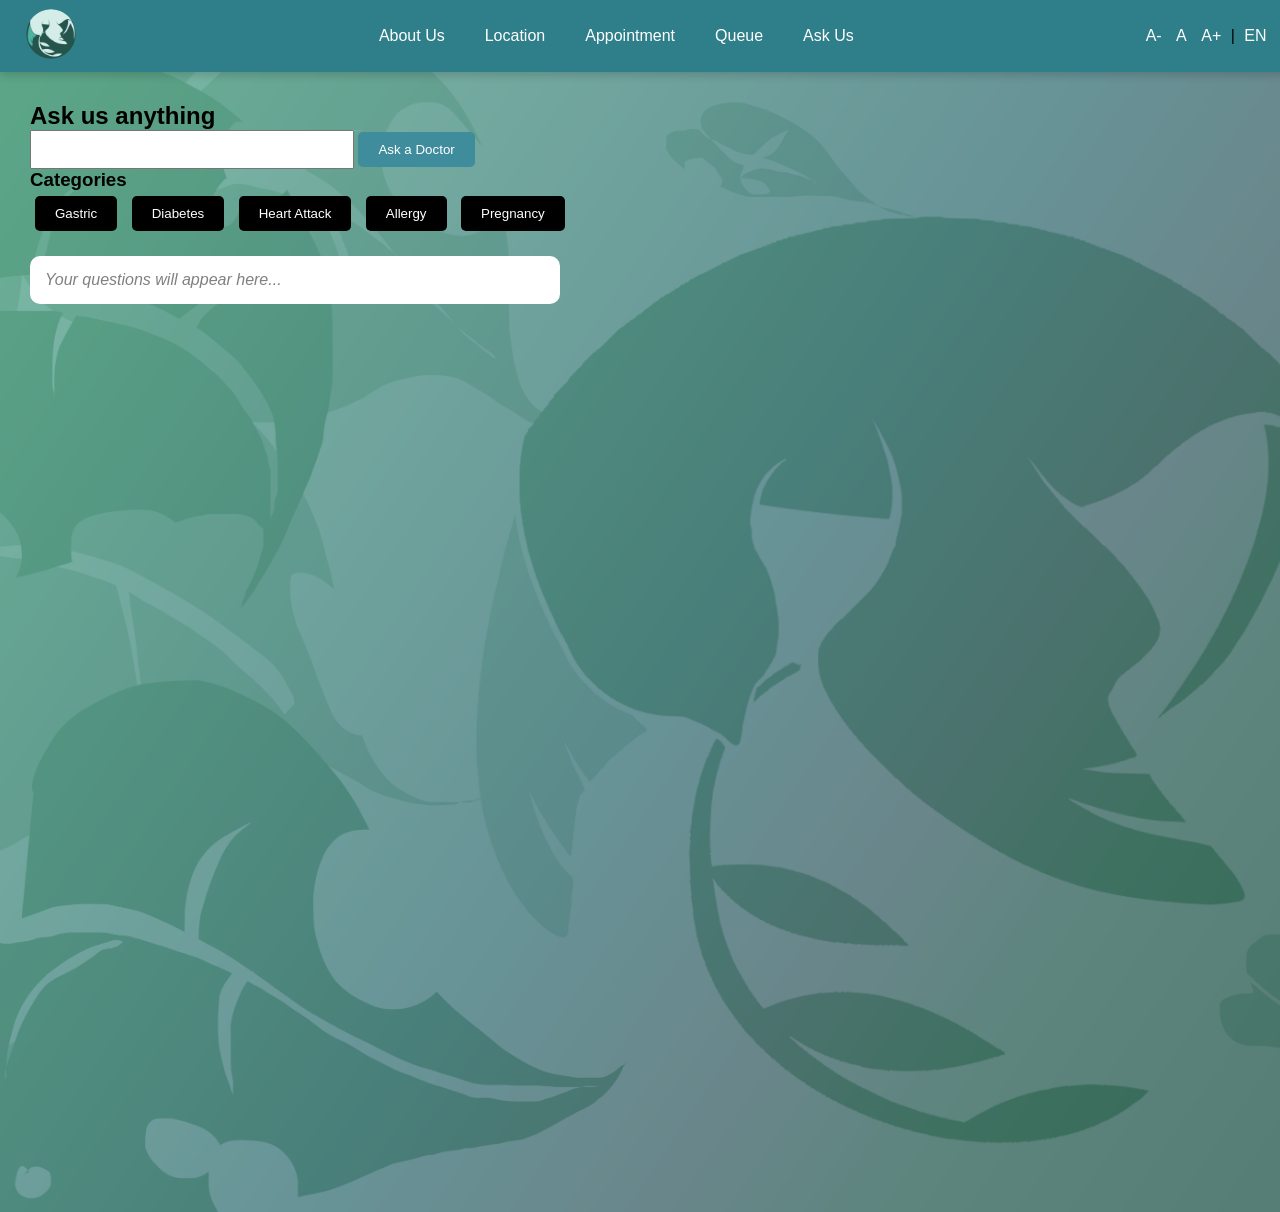
==== askDoctor.html @ a942ea1c "ask us ngan appointment punya navbar fix" ====
<!DOCTYPE html>
<html lang="en">
<head>
<meta charset="UTF-8">
<title>Ask Doctor</title>

<style>
    *{
        margin: 0px;
    }
body {
    font-family: Arial;
    margin: 0px;
    background: #eee;
    transition: 0.3s;
}

/* FONT */
body.small { font-size: 12px; }
body.medium { font-size: 16px; }
body.large { font-size: 20px; }

/* NAVBAR */
.navbar {
               position: sticky;
               top: 0;
               z-index: 1000;

               background: #2f7f8a;
               padding: 15px 30px;

               display: flex;
              justify-content: space-between;
                 align-items: center;

                 width: 100%;

                 box-shadow: 0 2px 10px rgba(0,0,0,0.2);
            }

            .logo {
                width: 42px;
                height: 42px;
               margin-right: 20px;

                display: flex;
                align-items: center;
                justify-content: center;
            }

            .logo img{
                width: 50px;
                height: 50px;
                object-fit: cover;
                border-radius: 50%;
            }

            .logo img:hover{
                transform: scale(1.05);
                transition: 0.2s;
            }

.content{
    background-image: url(img/askdocbg.png);
    background-size: cover;
    background-position: center;
    background-repeat:no-repeat;
    height: 120vh;
    padding: 30px;
}

/* MENU */
.menu {
    display: flex;
    gap: 40px;
}

.menu a {
    color: white;
    text-decoration: none;
}

.menu a:hover {
    color: #ffd700;
    border-bottom: 2px solid #ffd700;
}

/* RIGHT */
.right span {
    margin: 0 5px;
    cursor: pointer;
    color: white;
}

.right span:hover {
    color: #ffd700;
}

input {
    padding: 10px;
    width: 300px;
}

button {
    padding: 10px 20px;
    background: #3e8c9c;
    color: white;
    border: none;
    border-radius: 5px;
    cursor: pointer;
}

.category button {
    background: black;
    margin: 5px;
}

.category button:hover {
    background: #555;
}

.faq {
    background: white;
    padding: 15px;
    border-radius: 10px;
    margin-top: 20px;
    max-width: 500px;
}

#placeholderText {
    color: gray;
    font-style: italic;
}

.card {
    background: white;
    padding: 12px;
    margin-top: 10px;
    border-radius: 8px;
}
</style>
</head>

<body class="medium">

<!-- NAVBAR -->
<div class="navbar">
    <div class="logo">
    <a href="homepage.html">
        <img src="img/logo.png" alt="To homepage">
    </a>
</div>

    <div class="menu">
        <a href="homepage.html#about-us" id="navAbout">About Us</a>
        <a href="location.html" id="navLocation">Location</a>
        <a href="app.html" id="navApp">Appointment</a>
        <a href="queue.html" id="navQueue">Queue</a>
        <a href="askDoctor.html" id="navAsk">Ask Us</a>
    </div>

    <div class="right">
        <span onclick="setFont('small')">A-</span>
        <span onclick="setFont('medium')">A</span>
        <span onclick="setFont('large')">A+</span>
        |
        <span onclick="setLang('en')">EN</span>
        <span onclick="setLang('bm')">BM</span>
    </div>
</div>
</div>

<div class="content">

<h2>Ask us anything</h2>

<input type="text" id="question">
<button onclick="submitQuestion()">Ask a Doctor</button>

<h3>Categories</h3>

<div class="category">
    <button onclick="showFAQ('Gastric')">Gastric</button>
    <button onclick="showFAQ('Diabetes')">Diabetes</button>
    <button onclick="showFAQ('Heart')">Heart Attack</button>
    <button onclick="showFAQ('Allergy')">Allergy</button>
    <button onclick="showFAQ('Pregnancy')">Pregnancy</button>
</div>

<div id="faqBox" class="faq">
    <p id="placeholderText">Your questions will appear here...</p>
</div>

</div>

<script>

/* FONT */
function setFont(size) {
    document.body.className = size;
}

/* FAQ DATA */
const faqData = {
    Gastric: [{q: "Why stomach pain?", a: "Irregular eating habit."}],
    Diabetes: [{q: "What food avoid?", a: "Avoid sugar."}],
    Heart: [{q: "How prevent?", a: "Exercise regularly."}],
    Allergy: [{q: "Why rash?", a: "Allergic reaction."}],
    Pregnancy: [{q: "What food good?", a: "Nutritious food."}]
};

/* LOCAL STORAGE INIT */
let questionFeed = JSON.parse(localStorage.getItem("questions")) || [];

/* SUBMIT QUESTION */
function submitQuestion() {
    let q = document.getElementById("question").value;

    if(q === "") {
        alert("Enter your question!");
        return;
    }

    questionFeed.push({
        question: q,
        time: new Date().toLocaleString()
    });

    localStorage.setItem("questions", JSON.stringify(questionFeed));

    renderQuestions();

    document.getElementById("question").value = "";
}

/* RENDER FEED */
function renderQuestions() {
    const box = document.getElementById("faqBox");
    box.innerHTML = "";

    if(questionFeed.length === 0) {
        box.innerHTML = "<p id='placeholderText'>Your questions will appear here...</p>";
        return;
    }

    // loop from last to first
    for (let i = questionFeed.length - 1; i >= 0; i--) {
        let item = questionFeed[i];

        box.innerHTML += `
            <div class="card">
                <p><b>You:</b> ${item.question}</p>
                <small>${item.time}</small>
                <p><b>Doctor:</b> Reply coming soon...</p>
            </div>
        `;
    }
}

/* SHOW FAQ */
function showFAQ(cat) {
    let data = faqData[cat];
    let output = "<h4>" + cat + "</h4>";

    for(let i = 0; i < data.length; i++) {
        output += "<p><b>Q:</b> " + data[i].q + "</p>";
        output += "<p><b>A:</b> " + data[i].a + "</p><hr>";
    }

    document.getElementById("faqBox").innerHTML = output;
}

/* LOAD ON START */
window.onload = function () {
    renderQuestions();
};

</script>

</body>
</html>
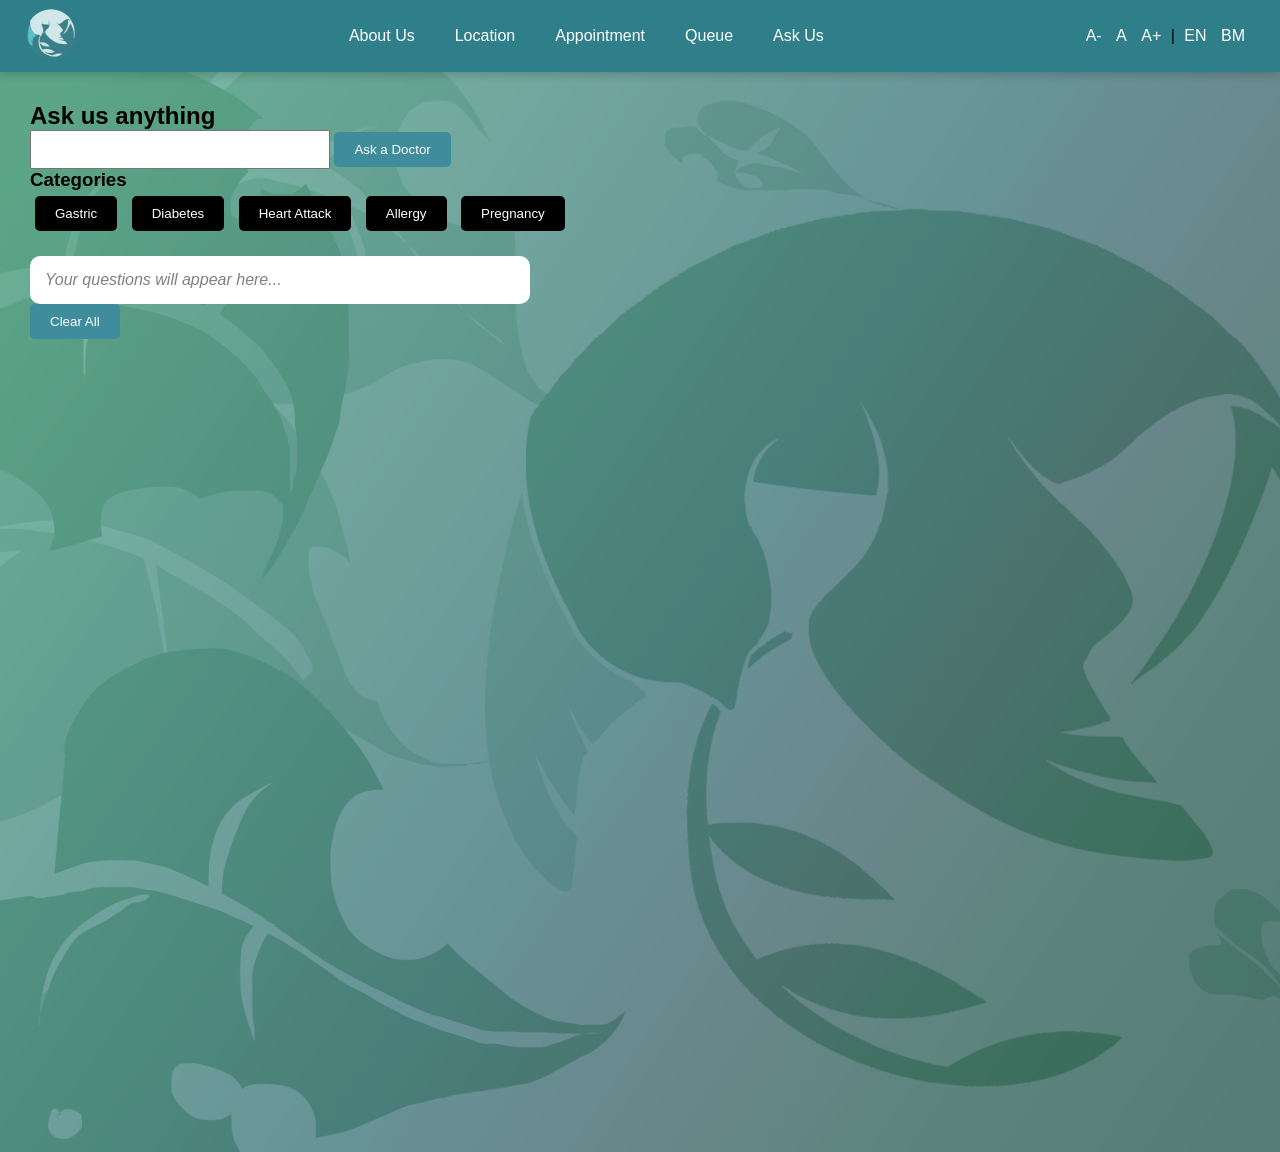
==== commit a9ce7bce: "ok semua navbar settle" ====
--- a/askDoctor.html
+++ b/askDoctor.html
@@ -5,9 +5,11 @@
 <title>Ask Doctor</title>
 
 <style>
-    *{
-        margin: 0px;
-    }
+    * {
+    margin: 0;
+    padding: 0;
+    box-sizing: border-box;
+}
 body {
     font-family: Arial;
     margin: 0px;
@@ -190,6 +192,7 @@
 <div id="faqBox" class="faq">
     <p id="placeholderText">Your questions will appear here...</p>
 </div>
+<button onclick="clearAllQuestions()">Clear All</button>
 
 </div>
 
@@ -276,6 +279,13 @@
 };
 
 </script>
+<script>
+    function clearAllQuestions() {
+    localStorage.removeItem("questions");
+    questionFeed = [];
+    renderQuestions();
+}
+</script>
 
 </body>
 </html>
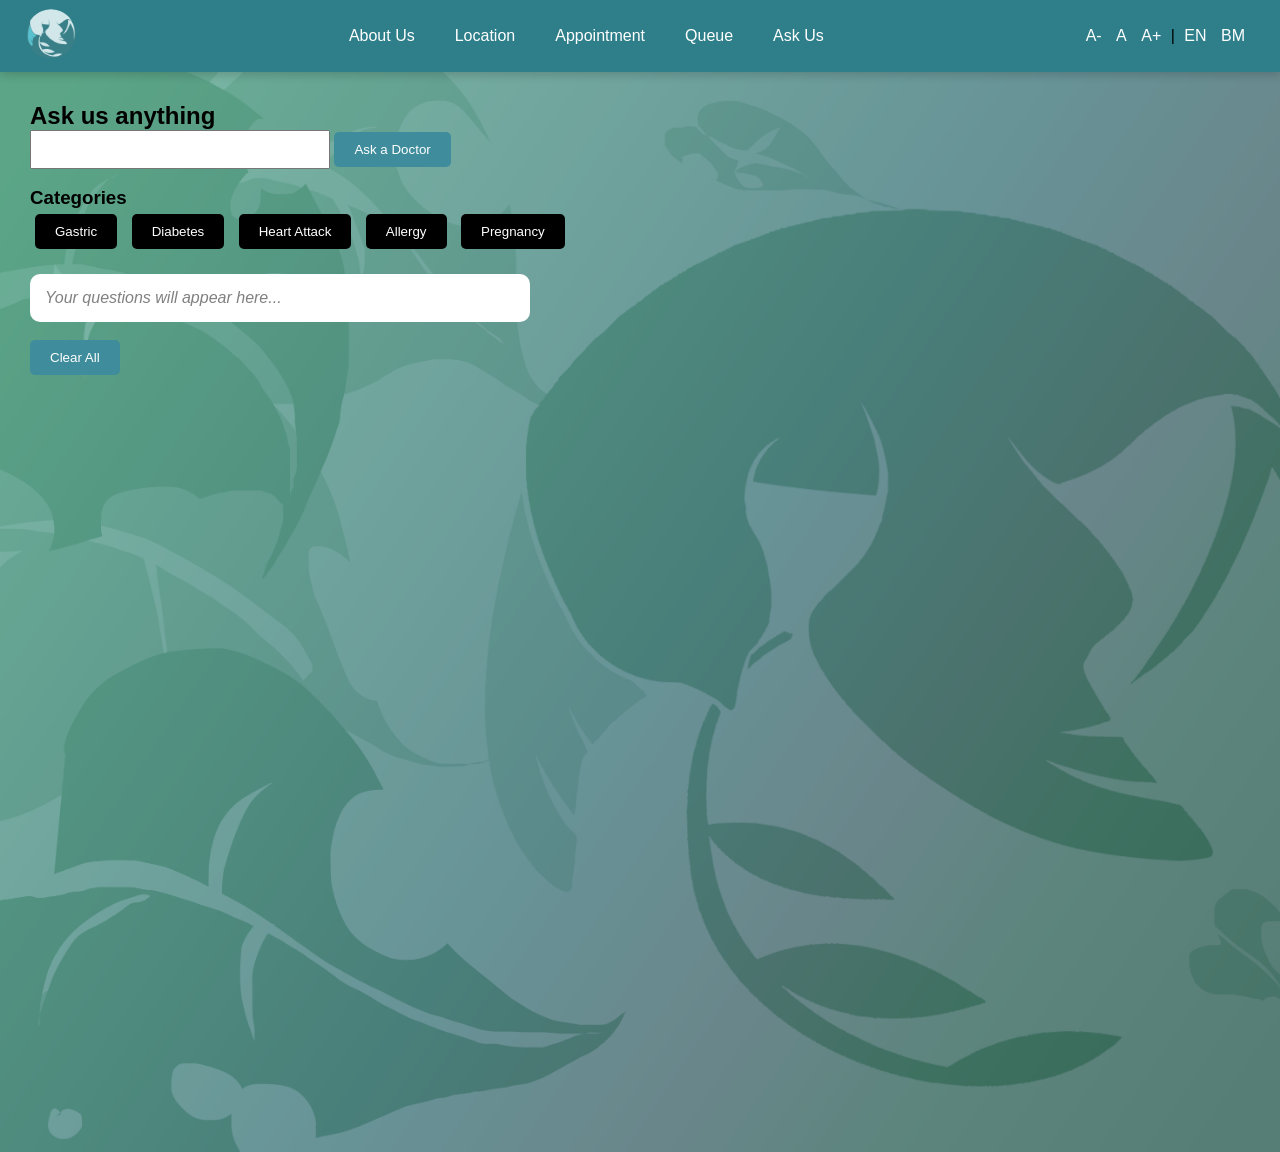
==== commit 8c2e3c5f: "ha" ====
--- a/askDoctor.html
+++ b/askDoctor.html
@@ -178,6 +178,7 @@
 
 <input type="text" id="question">
 <button onclick="submitQuestion()">Ask a Doctor</button>
+<br><br>
 
 <h3>Categories</h3>
 
@@ -192,6 +193,7 @@
 <div id="faqBox" class="faq">
     <p id="placeholderText">Your questions will appear here...</p>
 </div>
+<br>
 <button onclick="clearAllQuestions()">Clear All</button>
 
 </div>
@@ -203,14 +205,21 @@
     document.body.className = size;
 }
 
+
 /* FAQ DATA */
-const faqData = {
-    Gastric: [{q: "Why stomach pain?", a: "Irregular eating habit."}],
-    Diabetes: [{q: "What food avoid?", a: "Avoid sugar."}],
-    Heart: [{q: "How prevent?", a: "Exercise regularly."}],
-    Allergy: [{q: "Why rash?", a: "Allergic reaction."}],
-    Pregnancy: [{q: "What food good?", a: "Nutritious food."}]
-};
+let faqData = {};
+
+/* AJAX LOAD JSON */
+fetch("faq.json")
+.then(function(response) {
+    return response.json();
+})
+.then(function(data) {
+    faqData = data;
+})
+.catch(function(error) {
+    console.log("Error loading JSON:", error);
+});
 
 /* LOCAL STORAGE INIT */
 let questionFeed = JSON.parse(localStorage.getItem("questions")) || [];
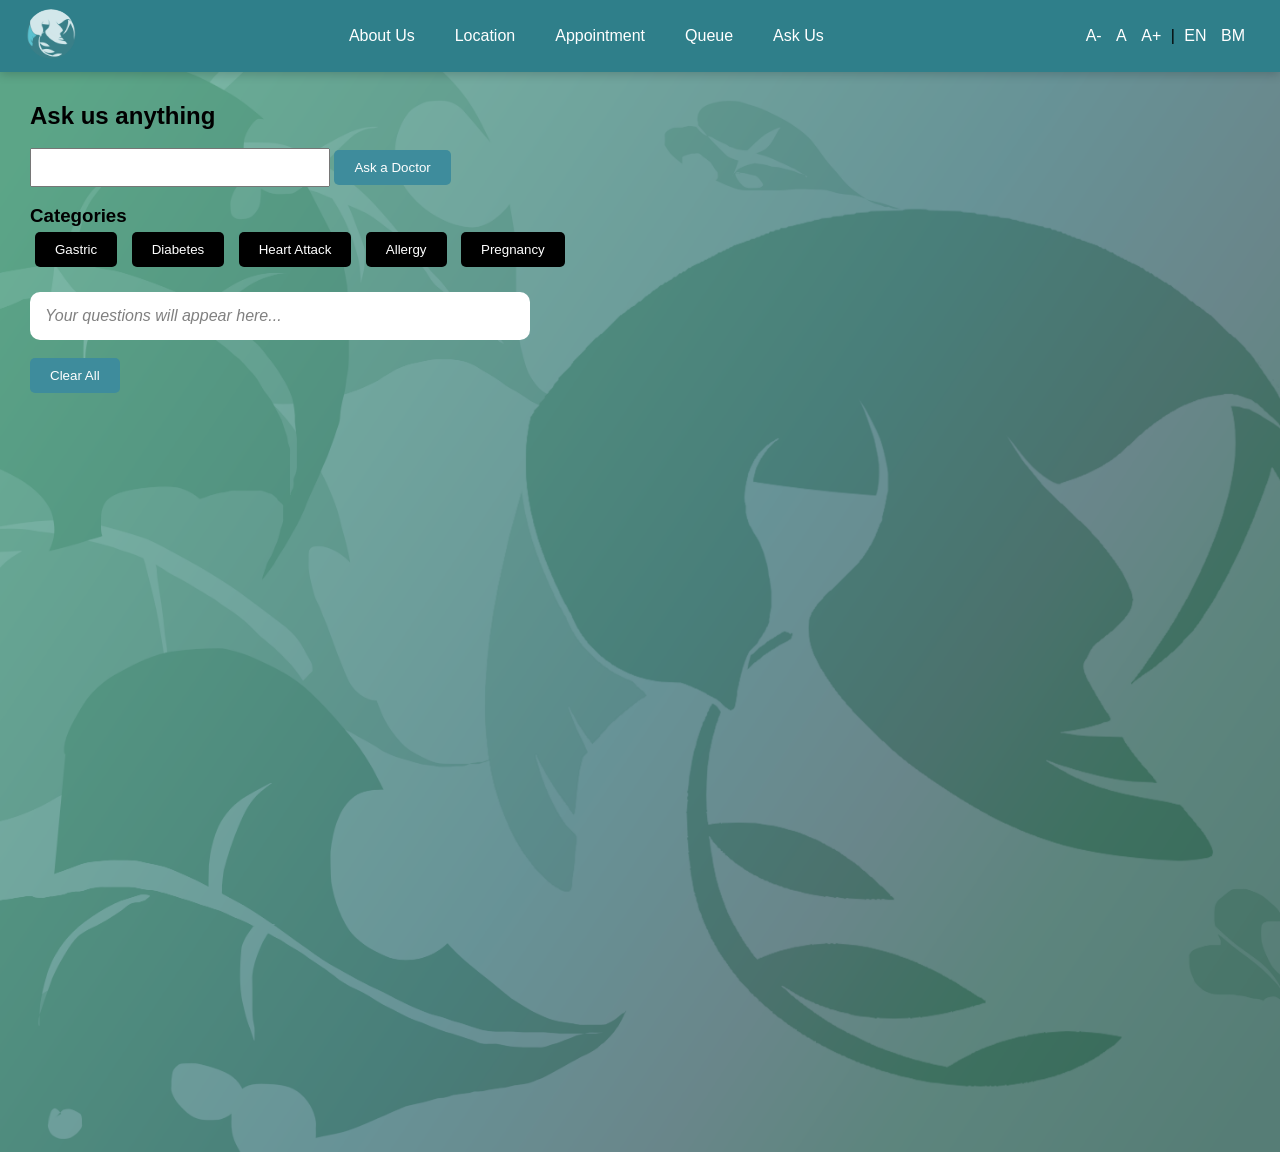
==== commit 6cf27667: "mcm ii" ====
--- a/askDoctor.html
+++ b/askDoctor.html
@@ -174,42 +174,101 @@
 
 <div class="content">
 
-<h2>Ask us anything</h2>
+<h2 id="title">Ask us anything</h2>
+<br>
 
 <input type="text" id="question">
-<button onclick="submitQuestion()">Ask a Doctor</button>
+<button id="askBtn" onclick="submitQuestion()">Ask a Doctor</button>
 <br><br>
 
-<h3>Categories</h3>
+<h3 id="categoryTitle">Categories</h3>
 
 <div class="category">
-    <button onclick="showFAQ('Gastric')">Gastric</button>
-    <button onclick="showFAQ('Diabetes')">Diabetes</button>
-    <button onclick="showFAQ('Heart')">Heart Attack</button>
-    <button onclick="showFAQ('Allergy')">Allergy</button>
-    <button onclick="showFAQ('Pregnancy')">Pregnancy</button>
+    <button id="gastricBtn" onclick="showFAQ('Gastric')">Gastric</button>
+    <button id="diabetesBtn" onclick="showFAQ('Diabetes')">Diabetes</button>
+    <button id="heartBtn" onclick="showFAQ('Heart')">Heart Attack</button>
+    <button id="allergyBtn" onclick="showFAQ('Allergy')">Allergy</button>
+    <button id="pregnancyBtn" onclick="showFAQ('Pregnancy')">Pregnancy</button>
 </div>
 
 <div id="faqBox" class="faq">
     <p id="placeholderText">Your questions will appear here...</p>
 </div>
 <br>
-<button onclick="clearAllQuestions()">Clear All</button>
+<button id="clearBtn" onclick="clearAllQuestions()">Clear All</button>
+
 
 </div>
 
 <script>
 
-/* FONT */
+/* ================= FONT ================= */
 function setFont(size) {
     document.body.className = size;
 }
 
-
-/* FAQ DATA */
+/* ================= LANGUAGE DATA ================= */
+const text = {
+
+    en: {
+        navAbout: "About Us",
+        navLocation: "Location",
+        navApp: "Appointment",
+        navQueue: "Queue",
+        navAsk: "Ask Us",
+
+        title: "Ask us anything",
+        askBtn: "Ask a Doctor",
+        category: "Categories",
+
+        gastric: "Gastric",
+        diabetes: "Diabetes",
+        heart: "Heart Attack",
+        allergy: "Allergy",
+        pregnancy: "Pregnancy",
+
+        placeholder: "Your questions will appear here...",
+        clear: "Clear All",
+
+        empty: "Enter your question!",
+        reply: "Reply coming soon...",
+        you: "You",
+        doctor: "Doctor"
+    },
+
+    bm: {
+        navAbout: "Tentang Kami",
+        navLocation: "Lokasi",
+        navApp: "Temu Janji",
+        navQueue: "Giliran",
+        navAsk: "Tanya Kami",
+
+        title: "Tanya Kami Apa Sahaja",
+        askBtn: "Tanya Doktor",
+        category: "Kategori",
+
+        gastric: "Gastrik",
+        diabetes: "Diabetes",
+        heart: "Serangan Jantung",
+        allergy: "Alahan",
+        pregnancy: "Kehamilan",
+
+        placeholder: "Soalan anda akan dipaparkan di sini...",
+        clear: "Padam Semua",
+
+        empty: "Masukkan soalan anda!",
+        reply: "Balasan akan datang tidak lama lagi...",
+        you: "Anda",
+        doctor: "Doktor"
+    }
+};
+
+let currentLang = "en";
+
+/* ================= FAQ DATA ================= */
 let faqData = {};
 
-/* AJAX LOAD JSON */
+/* ================= AJAX LOAD JSON ================= */
 fetch("faq.json")
 .then(function(response) {
     return response.json();
@@ -221,15 +280,17 @@
     console.log("Error loading JSON:", error);
 });
 
-/* LOCAL STORAGE INIT */
-let questionFeed = JSON.parse(localStorage.getItem("questions")) || [];
-
-/* SUBMIT QUESTION */
+/* ================= LOCAL STORAGE ================= */
+let questionFeed =
+JSON.parse(localStorage.getItem("questions")) || [];
+
+/* ================= SUBMIT QUESTION ================= */
 function submitQuestion() {
+
     let q = document.getElementById("question").value;
 
     if(q === "") {
-        alert("Enter your question!");
+        alert(text[currentLang].empty);
         return;
     }
 
@@ -238,54 +299,172 @@
         time: new Date().toLocaleString()
     });
 
-    localStorage.setItem("questions", JSON.stringify(questionFeed));
+    localStorage.setItem(
+        "questions",
+        JSON.stringify(questionFeed)
+    );
 
     renderQuestions();
 
     document.getElementById("question").value = "";
 }
 
-/* RENDER FEED */
+/* ================= RENDER QUESTIONS ================= */
 function renderQuestions() {
+
     const box = document.getElementById("faqBox");
+
     box.innerHTML = "";
 
     if(questionFeed.length === 0) {
-        box.innerHTML = "<p id='placeholderText'>Your questions will appear here...</p>";
+
+        box.innerHTML =
+        "<p id='placeholderText'>" +
+        text[currentLang].placeholder +
+        "</p>";
+
         return;
     }
 
-    // loop from last to first
-    for (let i = questionFeed.length - 1; i >= 0; i--) {
+    for(let i = questionFeed.length - 1; i >= 0; i--) {
+
         let item = questionFeed[i];
 
         box.innerHTML += `
-            <div class="card">
-                <p><b>You:</b> ${item.question}</p>
-                <small>${item.time}</small>
-                <p><b>Doctor:</b> Reply coming soon...</p>
-            </div>
+        <div class="card">
+
+            <p>
+            <b>${text[currentLang].you}:</b>
+            ${item.question}
+            </p>
+
+            <small>${item.time}</small>
+
+            <p>
+            <b>${text[currentLang].doctor}:</b>
+            ${text[currentLang].reply}
+            </p>
+
+        </div>
         `;
     }
 }
 
-/* SHOW FAQ */
+/* ================= SHOW FAQ ================= */
 function showFAQ(cat) {
+
     let data = faqData[cat];
-    let output = "<h4>" + cat + "</h4>";
+
+    let title = cat;
+
+    if(currentLang === "bm") {
+
+        if(cat === "Gastric") {
+            title = "Gastrik";
+        }
+
+        else if(cat === "Heart") {
+            title = "Serangan Jantung";
+        }
+
+        else if(cat === "Allergy") {
+            title = "Alahan";
+        }
+
+        else if(cat === "Pregnancy") {
+            title = "Kehamilan";
+        }
+    }
+
+    let output = "<h4>" + title + "</h4>";
 
     for(let i = 0; i < data.length; i++) {
-        output += "<p><b>Q:</b> " + data[i].q + "</p>";
-        output += "<p><b>A:</b> " + data[i].a + "</p><hr>";
+
+        output +=
+        "<p><b>Q:</b> " +
+        data[i].q +
+        "</p>";
+
+        output +=
+        "<p><b>A:</b> " +
+        data[i].a +
+        "</p><hr>";
     }
 
     document.getElementById("faqBox").innerHTML = output;
 }
 
-/* LOAD ON START */
-window.onload = function () {
+/* ================= CLEAR ================= */
+function clearAllQuestions() {
+
+    localStorage.removeItem("questions");
+
+    questionFeed = [];
+
     renderQuestions();
-};
+}
+
+/* ================= CHANGE LANGUAGE ================= */
+function setLang(lang) {
+
+    currentLang = lang;
+
+    /* NAVBAR */
+    document.getElementById("navAbout").innerHTML =
+    text[lang].navAbout;
+
+    document.getElementById("navLocation").innerHTML =
+    text[lang].navLocation;
+
+    document.getElementById("navApp").innerHTML =
+    text[lang].navApp;
+
+    document.getElementById("navQueue").innerHTML =
+    text[lang].navQueue;
+
+    document.getElementById("navAsk").innerHTML =
+    text[lang].navAsk;
+
+    /* TITLE */
+    document.getElementById("title").innerHTML =
+    text[lang].title;
+
+    /* BUTTON */
+    document.getElementById("askBtn").innerHTML =
+    text[lang].askBtn;
+
+    /* CATEGORY */
+    document.getElementById("categoryTitle").innerHTML =
+    text[lang].category;
+
+    /* CATEGORY BUTTON */
+    document.getElementById("gastricBtn").innerHTML =
+    text[lang].gastric;
+
+    document.getElementById("diabetesBtn").innerHTML =
+    text[lang].diabetes;
+
+    document.getElementById("heartBtn").innerHTML =
+    text[lang].heart;
+
+    document.getElementById("allergyBtn").innerHTML =
+    text[lang].allergy;
+
+    document.getElementById("pregnancyBtn").innerHTML =
+    text[lang].pregnancy;
+
+    /* CLEAR BUTTON */
+    document.getElementById("clearBtn").innerHTML =
+    text[lang].clear;
+
+    renderQuestions();
+}
+
+/* ================= LOAD ================= */
+window.onload = function() {
+
+    renderQuestions();
+}
 
 </script>
 <script>
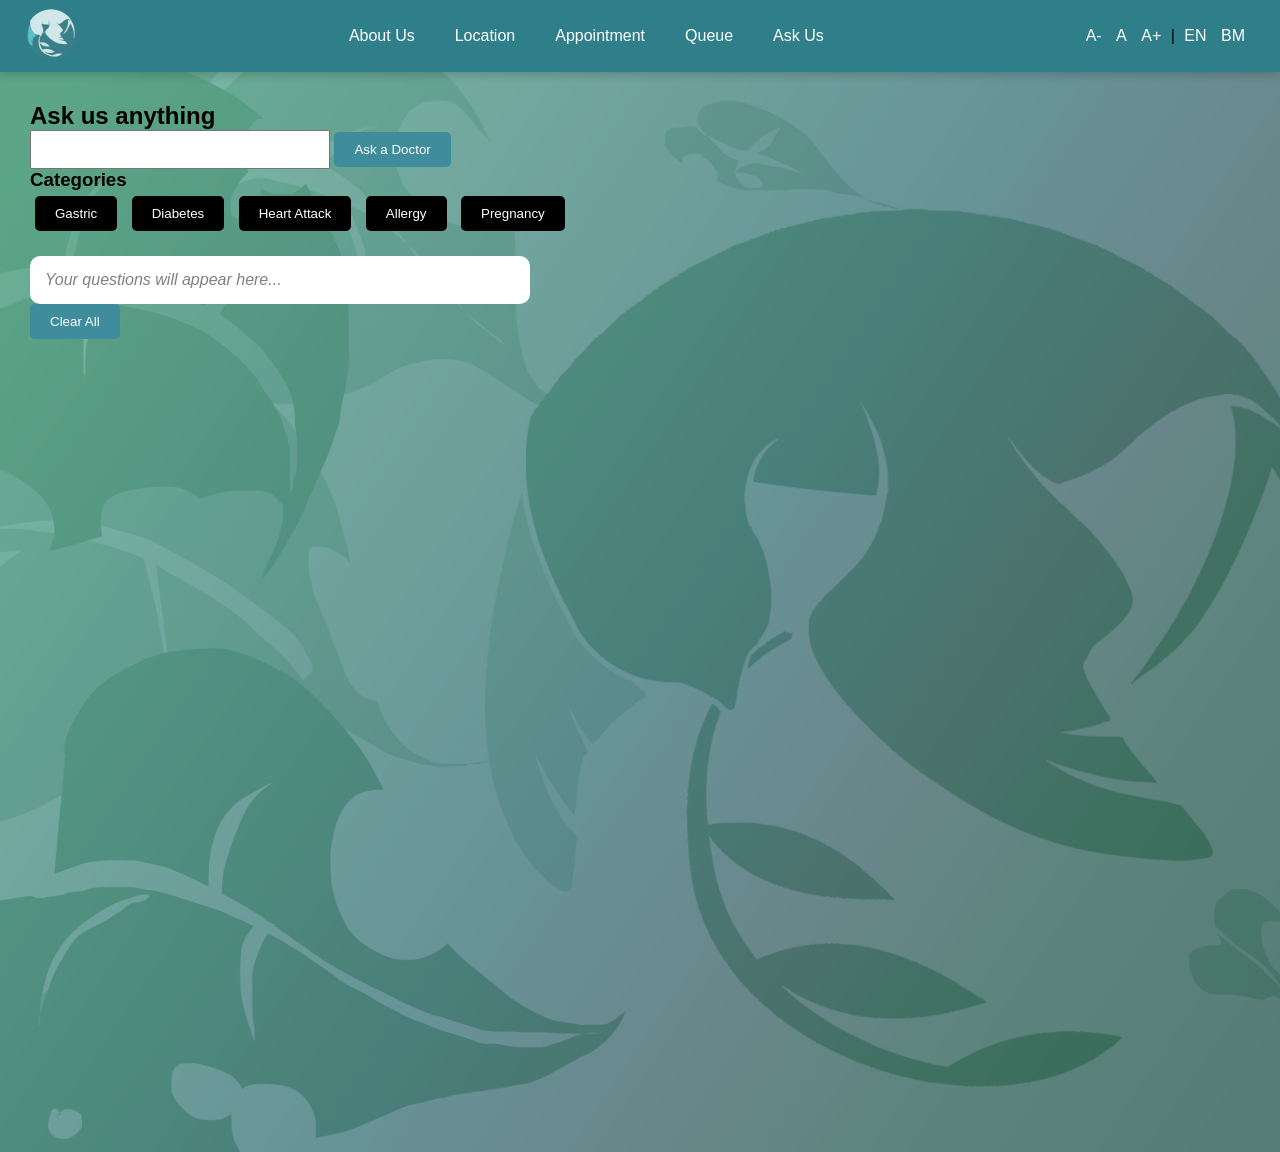
==== commit 7d494360: "hi last" ====
--- a/askDoctor.html
+++ b/askDoctor.html
@@ -174,123 +174,53 @@
 
 <div class="content">
 
-<h2 id="title">Ask us anything</h2>
-<br>
+<h2>Ask us anything</h2>
 
 <input type="text" id="question">
-<button id="askBtn" onclick="submitQuestion()">Ask a Doctor</button>
-<br><br>
-
-<h3 id="categoryTitle">Categories</h3>
+<button onclick="submitQuestion()">Ask a Doctor</button>
+
+<h3>Categories</h3>
 
 <div class="category">
-    <button id="gastricBtn" onclick="showFAQ('Gastric')">Gastric</button>
-    <button id="diabetesBtn" onclick="showFAQ('Diabetes')">Diabetes</button>
-    <button id="heartBtn" onclick="showFAQ('Heart')">Heart Attack</button>
-    <button id="allergyBtn" onclick="showFAQ('Allergy')">Allergy</button>
-    <button id="pregnancyBtn" onclick="showFAQ('Pregnancy')">Pregnancy</button>
+    <button onclick="showFAQ('Gastric')">Gastric</button>
+    <button onclick="showFAQ('Diabetes')">Diabetes</button>
+    <button onclick="showFAQ('Heart')">Heart Attack</button>
+    <button onclick="showFAQ('Allergy')">Allergy</button>
+    <button onclick="showFAQ('Pregnancy')">Pregnancy</button>
 </div>
 
 <div id="faqBox" class="faq">
     <p id="placeholderText">Your questions will appear here...</p>
 </div>
-<br>
-<button id="clearBtn" onclick="clearAllQuestions()">Clear All</button>
-
+<button onclick="clearAllQuestions()">Clear All</button>
 
 </div>
 
 <script>
 
-/* ================= FONT ================= */
+/* FONT */
 function setFont(size) {
     document.body.className = size;
 }
 
-/* ================= LANGUAGE DATA ================= */
-const text = {
-
-    en: {
-        navAbout: "About Us",
-        navLocation: "Location",
-        navApp: "Appointment",
-        navQueue: "Queue",
-        navAsk: "Ask Us",
-
-        title: "Ask us anything",
-        askBtn: "Ask a Doctor",
-        category: "Categories",
-
-        gastric: "Gastric",
-        diabetes: "Diabetes",
-        heart: "Heart Attack",
-        allergy: "Allergy",
-        pregnancy: "Pregnancy",
-
-        placeholder: "Your questions will appear here...",
-        clear: "Clear All",
-
-        empty: "Enter your question!",
-        reply: "Reply coming soon...",
-        you: "You",
-        doctor: "Doctor"
-    },
-
-    bm: {
-        navAbout: "Tentang Kami",
-        navLocation: "Lokasi",
-        navApp: "Temu Janji",
-        navQueue: "Giliran",
-        navAsk: "Tanya Kami",
-
-        title: "Tanya Kami Apa Sahaja",
-        askBtn: "Tanya Doktor",
-        category: "Kategori",
-
-        gastric: "Gastrik",
-        diabetes: "Diabetes",
-        heart: "Serangan Jantung",
-        allergy: "Alahan",
-        pregnancy: "Kehamilan",
-
-        placeholder: "Soalan anda akan dipaparkan di sini...",
-        clear: "Padam Semua",
-
-        empty: "Masukkan soalan anda!",
-        reply: "Balasan akan datang tidak lama lagi...",
-        you: "Anda",
-        doctor: "Doktor"
-    }
+/* FAQ DATA */
+const faqData = {
+    Gastric: [{q: "Why stomach pain?", a: "Irregular eating habit."}],
+    Diabetes: [{q: "What food avoid?", a: "Avoid sugar."}],
+    Heart: [{q: "How prevent?", a: "Exercise regularly."}],
+    Allergy: [{q: "Why rash?", a: "Allergic reaction."}],
+    Pregnancy: [{q: "What food good?", a: "Nutritious food."}]
 };
 
-let currentLang = "en";
-
-/* ================= FAQ DATA ================= */
-let faqData = {};
-
-/* ================= AJAX LOAD JSON ================= */
-fetch("faq.json")
-.then(function(response) {
-    return response.json();
-})
-.then(function(data) {
-    faqData = data;
-})
-.catch(function(error) {
-    console.log("Error loading JSON:", error);
-});
-
-/* ================= LOCAL STORAGE ================= */
-let questionFeed =
-JSON.parse(localStorage.getItem("questions")) || [];
-
-/* ================= SUBMIT QUESTION ================= */
+/* LOCAL STORAGE INIT */
+let questionFeed = JSON.parse(localStorage.getItem("questions")) || [];
+
+/* SUBMIT QUESTION */
 function submitQuestion() {
-
     let q = document.getElementById("question").value;
 
     if(q === "") {
-        alert(text[currentLang].empty);
+        alert("Enter your question!");
         return;
     }
 
@@ -299,172 +229,54 @@
         time: new Date().toLocaleString()
     });
 
-    localStorage.setItem(
-        "questions",
-        JSON.stringify(questionFeed)
-    );
+    localStorage.setItem("questions", JSON.stringify(questionFeed));
 
     renderQuestions();
 
     document.getElementById("question").value = "";
 }
 
-/* ================= RENDER QUESTIONS ================= */
+/* RENDER FEED */
 function renderQuestions() {
-
     const box = document.getElementById("faqBox");
-
     box.innerHTML = "";
 
     if(questionFeed.length === 0) {
-
-        box.innerHTML =
-        "<p id='placeholderText'>" +
-        text[currentLang].placeholder +
-        "</p>";
-
+        box.innerHTML = "<p id='placeholderText'>Your questions will appear here...</p>";
         return;
     }
 
-    for(let i = questionFeed.length - 1; i >= 0; i--) {
-
+    // loop from last to first
+    for (let i = questionFeed.length - 1; i >= 0; i--) {
         let item = questionFeed[i];
 
         box.innerHTML += `
-        <div class="card">
-
-            <p>
-            <b>${text[currentLang].you}:</b>
-            ${item.question}
-            </p>
-
-            <small>${item.time}</small>
-
-            <p>
-            <b>${text[currentLang].doctor}:</b>
-            ${text[currentLang].reply}
-            </p>
-
-        </div>
+            <div class="card">
+                <p><b>You:</b> ${item.question}</p>
+                <small>${item.time}</small>
+                <p><b>Doctor:</b> Reply coming soon...</p>
+            </div>
         `;
     }
 }
 
-/* ================= SHOW FAQ ================= */
+/* SHOW FAQ */
 function showFAQ(cat) {
-
     let data = faqData[cat];
-
-    let title = cat;
-
-    if(currentLang === "bm") {
-
-        if(cat === "Gastric") {
-            title = "Gastrik";
-        }
-
-        else if(cat === "Heart") {
-            title = "Serangan Jantung";
-        }
-
-        else if(cat === "Allergy") {
-            title = "Alahan";
-        }
-
-        else if(cat === "Pregnancy") {
-            title = "Kehamilan";
-        }
-    }
-
-    let output = "<h4>" + title + "</h4>";
+    let output = "<h4>" + cat + "</h4>";
 
     for(let i = 0; i < data.length; i++) {
-
-        output +=
-        "<p><b>Q:</b> " +
-        data[i].q +
-        "</p>";
-
-        output +=
-        "<p><b>A:</b> " +
-        data[i].a +
-        "</p><hr>";
+        output += "<p><b>Q:</b> " + data[i].q + "</p>";
+        output += "<p><b>A:</b> " + data[i].a + "</p><hr>";
     }
 
     document.getElementById("faqBox").innerHTML = output;
 }
 
-/* ================= CLEAR ================= */
-function clearAllQuestions() {
-
-    localStorage.removeItem("questions");
-
-    questionFeed = [];
-
+/* LOAD ON START */
+window.onload = function () {
     renderQuestions();
-}
-
-/* ================= CHANGE LANGUAGE ================= */
-function setLang(lang) {
-
-    currentLang = lang;
-
-    /* NAVBAR */
-    document.getElementById("navAbout").innerHTML =
-    text[lang].navAbout;
-
-    document.getElementById("navLocation").innerHTML =
-    text[lang].navLocation;
-
-    document.getElementById("navApp").innerHTML =
-    text[lang].navApp;
-
-    document.getElementById("navQueue").innerHTML =
-    text[lang].navQueue;
-
-    document.getElementById("navAsk").innerHTML =
-    text[lang].navAsk;
-
-    /* TITLE */
-    document.getElementById("title").innerHTML =
-    text[lang].title;
-
-    /* BUTTON */
-    document.getElementById("askBtn").innerHTML =
-    text[lang].askBtn;
-
-    /* CATEGORY */
-    document.getElementById("categoryTitle").innerHTML =
-    text[lang].category;
-
-    /* CATEGORY BUTTON */
-    document.getElementById("gastricBtn").innerHTML =
-    text[lang].gastric;
-
-    document.getElementById("diabetesBtn").innerHTML =
-    text[lang].diabetes;
-
-    document.getElementById("heartBtn").innerHTML =
-    text[lang].heart;
-
-    document.getElementById("allergyBtn").innerHTML =
-    text[lang].allergy;
-
-    document.getElementById("pregnancyBtn").innerHTML =
-    text[lang].pregnancy;
-
-    /* CLEAR BUTTON */
-    document.getElementById("clearBtn").innerHTML =
-    text[lang].clear;
-
-    renderQuestions();
-}
-
-/* ================= LOAD ================= */
-window.onload = function() {
-
-    renderQuestions();
-}
+};
 
 </script>
 <script>
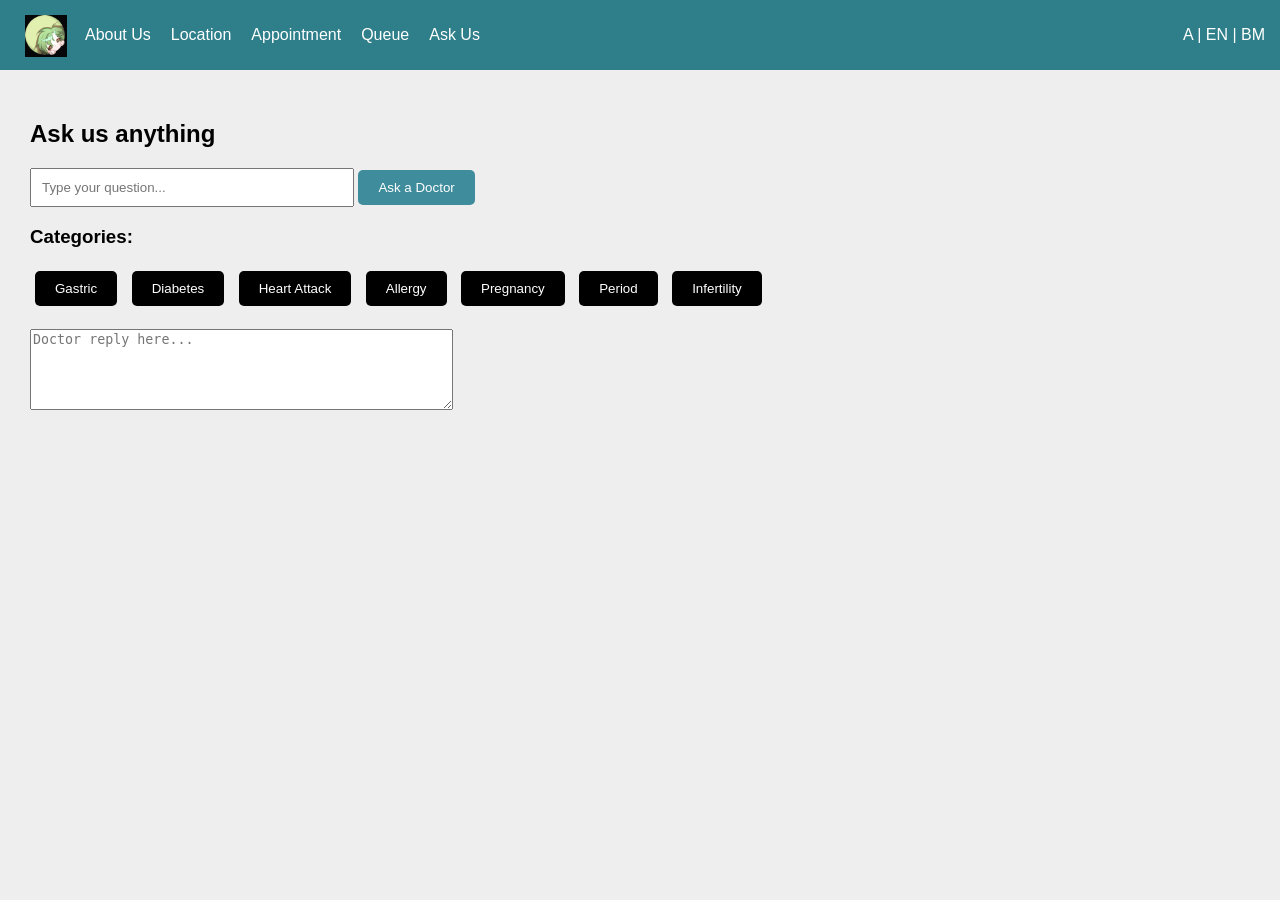
==== commit f80451d3: "Revert "hi last" This reverts commit 7d494360f46e9bfc10ce0d7dee513c179fd7e6f8." ====
--- a/askDoctor.html
+++ b/askDoctor.html
@@ -5,97 +5,53 @@
 <title>Ask Doctor</title>
 
 <style>
-    * {
-    margin: 0;
-    padding: 0;
-    box-sizing: border-box;
-}
 body {
     font-family: Arial;
-    margin: 0px;
+    margin: 0;
     background: #eee;
-    transition: 0.3s;
 }
 
-/* FONT */
-body.small { font-size: 12px; }
-body.medium { font-size: 16px; }
-body.large { font-size: 20px; }
-
-/* NAVBAR */
 .navbar {
-               position: sticky;
-               top: 0;
-               z-index: 1000;
-
-               background: #2f7f8a;
-               padding: 15px 30px;
-
-               display: flex;
-              justify-content: space-between;
-                 align-items: center;
-
-                 width: 100%;
-
-                 box-shadow: 0 2px 10px rgba(0,0,0,0.2);
-            }
-
-            .logo {
-                width: 42px;
-                height: 42px;
-               margin-right: 20px;
-
-                display: flex;
-                align-items: center;
-                justify-content: center;
-            }
-
-            .logo img{
-                width: 50px;
-                height: 50px;
-                object-fit: cover;
-                border-radius: 50%;
-            }
-
-            .logo img:hover{
-                transform: scale(1.05);
-                transition: 0.2s;
-            }
-
-.content{
-    background-image: url(img/askdocbg.png);
-    background-size: cover;
-    background-position: center;
-    background-repeat:no-repeat;
-    height: 120vh;
-    padding: 30px;
+    background: #2f7f8a;
+    padding: 15px;
+    display: flex;
+    align-items: center;
+    position: sticky;
+    top: 0;
+    z-index: 1000;
 }
 
-/* MENU */
-.menu {
-    display: flex;
-    gap: 40px;
+.navbar a {
+    color: white;
+    text-decoration: none;
+    padding: 10px;
+    margin: 0;
 }
 
-.menu a {
-    color: white;
-    text-decoration: none;
+.logo {
+    width: 40px;
+    height: 40px;
+    border-radius: 50%;
+    margin-right: 20px;
 }
 
-.menu a:hover {
-    color: #ffd700;
-    border-bottom: 2px solid #ffd700;
+.logo:hover{
+  background-color:#245e66;
 }
 
-/* RIGHT */
-.right span {
-    margin: 0 5px;
-    cursor: pointer;
+.lang {
+    margin-left: auto;
     color: white;
 }
 
-.right span:hover {
-    color: #ffd700;
+.list:hover {
+  background-color:#245e66;
+}
+/*navi bar styling*/
+
+/* CONTENT */
+.content {
+    padding: 30px;
 }
 
 input {
@@ -109,181 +65,63 @@
     color: white;
     border: none;
     border-radius: 5px;
-    cursor: pointer;
 }
 
 .category button {
     background: black;
     margin: 5px;
 }
+</style>
 
-.category button:hover {
-    background: #555;
-}
-
-.faq {
-    background: white;
-    padding: 15px;
-    border-radius: 10px;
-    margin-top: 20px;
-    max-width: 500px;
-}
-
-#placeholderText {
-    color: gray;
-    font-style: italic;
-}
-
-.card {
-    background: white;
-    padding: 12px;
-    margin-top: 10px;
-    border-radius: 8px;
-}
-</style>
 </head>
 
-<body class="medium">
+<body>
 
 <!-- NAVBAR -->
 <div class="navbar">
-    <div class="logo">
-    <a href="homepage.html">
-        <img src="img/logo.png" alt="To homepage">
-    </a>
-</div>
-
-    <div class="menu">
-        <a href="homepage.html#about-us" id="navAbout">About Us</a>
-        <a href="location.html" id="navLocation">Location</a>
-        <a href="app.html" id="navApp">Appointment</a>
-        <a href="queue.html" id="navQueue">Queue</a>
-        <a href="askDoctor.html" id="navAsk">Ask Us</a>
-    </div>
-
-    <div class="right">
-        <span onclick="setFont('small')">A-</span>
-        <span onclick="setFont('medium')">A</span>
-        <span onclick="setFont('large')">A+</span>
-        |
-        <span onclick="setLang('en')">EN</span>
-        <span onclick="setLang('bm')">BM</span>
-    </div>
-</div>
-</div>
+            <div class="logo"><a href="homepage.html"><img src="img/logo.png" alt="To homepage" style="width:42px;height:42px;"></a></div>
+            <a href="homepage.html#about-us" class="list">About Us</a>
+            <a href="location.html" class="list">Location</a>
+            <a href="app.html" class="list">Appointment</a>
+            <a href="queue.html" class="list">Queue</a>
+            <a href="askDoctor.html" class="list">Ask Us</a>
+            <div class="lang">A | EN | BM</div>
+        </div>
 
 <div class="content">
 
 <h2>Ask us anything</h2>
 
-<input type="text" id="question">
+<input type="text" id="question" placeholder="Type your question...">
 <button onclick="submitQuestion()">Ask a Doctor</button>
 
-<h3>Categories</h3>
+<h3>Categories:</h3>
 
 <div class="category">
-    <button onclick="showFAQ('Gastric')">Gastric</button>
-    <button onclick="showFAQ('Diabetes')">Diabetes</button>
-    <button onclick="showFAQ('Heart')">Heart Attack</button>
-    <button onclick="showFAQ('Allergy')">Allergy</button>
-    <button onclick="showFAQ('Pregnancy')">Pregnancy</button>
+    <button>Gastric</button>
+    <button>Diabetes</button>
+    <button>Heart Attack</button>
+    <button>Allergy</button>
+    <button>Pregnancy</button>
+    <button>Period</button>
+    <button>Infertility</button>
 </div>
 
-<div id="faqBox" class="faq">
-    <p id="placeholderText">Your questions will appear here...</p>
-</div>
-<button onclick="clearAllQuestions()">Clear All</button>
+<br>
+
+<textarea id="output" rows="5" cols="50" placeholder="Doctor reply here..."></textarea>
 
 </div>
 
 <script>
-
-/* FONT */
-function setFont(size) {
-    document.body.className = size;
-}
-
-/* FAQ DATA */
-const faqData = {
-    Gastric: [{q: "Why stomach pain?", a: "Irregular eating habit."}],
-    Diabetes: [{q: "What food avoid?", a: "Avoid sugar."}],
-    Heart: [{q: "How prevent?", a: "Exercise regularly."}],
-    Allergy: [{q: "Why rash?", a: "Allergic reaction."}],
-    Pregnancy: [{q: "What food good?", a: "Nutritious food."}]
-};
-
-/* LOCAL STORAGE INIT */
-let questionFeed = JSON.parse(localStorage.getItem("questions")) || [];
-
-/* SUBMIT QUESTION */
 function submitQuestion() {
     let q = document.getElementById("question").value;
 
     if(q === "") {
-        alert("Enter your question!");
-        return;
+        alert("Please enter your question!");
+    } else {
+        document.getElementById("output").value = "Doctor will reply soon...";
     }
-
-    questionFeed.push({
-        question: q,
-        time: new Date().toLocaleString()
-    });
-
-    localStorage.setItem("questions", JSON.stringify(questionFeed));
-
-    renderQuestions();
-
-    document.getElementById("question").value = "";
-}
-
-/* RENDER FEED */
-function renderQuestions() {
-    const box = document.getElementById("faqBox");
-    box.innerHTML = "";
-
-    if(questionFeed.length === 0) {
-        box.innerHTML = "<p id='placeholderText'>Your questions will appear here...</p>";
-        return;
-    }
-
-    // loop from last to first
-    for (let i = questionFeed.length - 1; i >= 0; i--) {
-        let item = questionFeed[i];
-
-        box.innerHTML += `
-            <div class="card">
-                <p><b>You:</b> ${item.question}</p>
-                <small>${item.time}</small>
-                <p><b>Doctor:</b> Reply coming soon...</p>
-            </div>
-        `;
-    }
-}
-
-/* SHOW FAQ */
-function showFAQ(cat) {
-    let data = faqData[cat];
-    let output = "<h4>" + cat + "</h4>";
-
-    for(let i = 0; i < data.length; i++) {
-        output += "<p><b>Q:</b> " + data[i].q + "</p>";
-        output += "<p><b>A:</b> " + data[i].a + "</p><hr>";
-    }
-
-    document.getElementById("faqBox").innerHTML = output;
-}
-
-/* LOAD ON START */
-window.onload = function () {
-    renderQuestions();
-};
-
-</script>
-<script>
-    function clearAllQuestions() {
-    localStorage.removeItem("questions");
-    questionFeed = [];
-    renderQuestions();
 }
 </script>
 
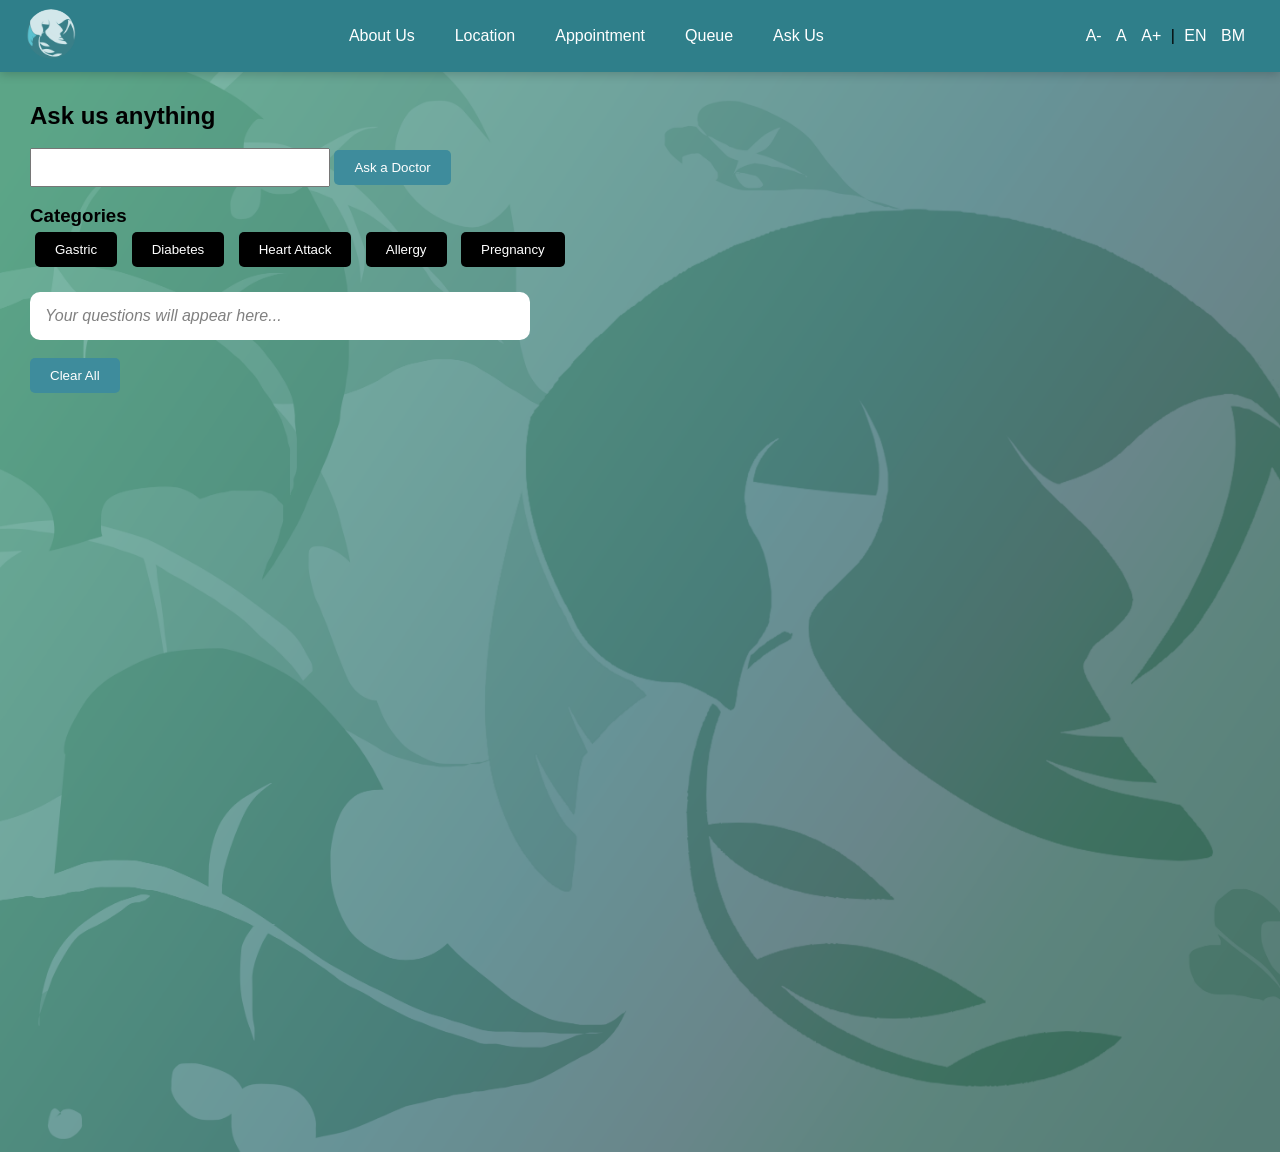
==== commit c8b39505: "tukar hazi punye coding" ====
--- a/askDoctor.html
+++ b/askDoctor.html
@@ -5,53 +5,97 @@
 <title>Ask Doctor</title>
 
 <style>
+    * {
+    margin: 0;
+    padding: 0;
+    box-sizing: border-box;
+}
 body {
     font-family: Arial;
-    margin: 0;
+    margin: 0px;
     background: #eee;
-}
-
+    transition: 0.3s;
+}
+
+/* FONT */
+body.small { font-size: 12px; }
+body.medium { font-size: 16px; }
+body.large { font-size: 20px; }
+
+/* NAVBAR */
 .navbar {
-    background: #2f7f8a;
-    padding: 15px;
+               position: sticky;
+               top: 0;
+               z-index: 1000;
+
+               background: #2f7f8a;
+               padding: 15px 30px;
+
+               display: flex;
+              justify-content: space-between;
+                 align-items: center;
+
+                 width: 100%;
+
+                 box-shadow: 0 2px 10px rgba(0,0,0,0.2);
+            }
+
+            .logo {
+                width: 42px;
+                height: 42px;
+               margin-right: 20px;
+
+                display: flex;
+                align-items: center;
+                justify-content: center;
+            }
+
+            .logo img{
+                width: 50px;
+                height: 50px;
+                object-fit: cover;
+                border-radius: 50%;
+            }
+
+            .logo img:hover{
+                transform: scale(1.05);
+                transition: 0.2s;
+            }
+
+.content{
+    background-image: url(img/askdocbg.png);
+    background-size: cover;
+    background-position: center;
+    background-repeat:no-repeat;
+    height: 120vh;
+    padding: 30px;
+}
+
+/* MENU */
+.menu {
     display: flex;
-    align-items: center;
-    position: sticky;
-    top: 0;
-    z-index: 1000;
-}
-
-.navbar a {
+    gap: 40px;
+}
+
+.menu a {
     color: white;
     text-decoration: none;
-    padding: 10px;
-    margin: 0;
-}
-
-.logo {
-    width: 40px;
-    height: 40px;
-    border-radius: 50%;
-    margin-right: 20px;
-}
-
-.logo:hover{
-  background-color:#245e66;
-}
-
-.lang {
-    margin-left: auto;
+}
+
+.menu a:hover {
+    color: #ffd700;
+    border-bottom: 2px solid #ffd700;
+}
+
+/* RIGHT */
+.right span {
+    margin: 0 5px;
+    cursor: pointer;
     color: white;
 }
 
-.list:hover {
-  background-color:#245e66;
-}
-/*navi bar styling*/
-
-/* CONTENT */
-.content {
-    padding: 30px;
+.right span:hover {
+    color: #ffd700;
 }
 
 input {
@@ -65,63 +109,369 @@
     color: white;
     border: none;
     border-radius: 5px;
+    cursor: pointer;
 }
 
 .category button {
     background: black;
     margin: 5px;
 }
+
+.category button:hover {
+    background: #555;
+}
+
+.faq {
+    background: white;
+    padding: 15px;
+    border-radius: 10px;
+    margin-top: 20px;
+    max-width: 500px;
+}
+
+#placeholderText {
+    color: gray;
+    font-style: italic;
+}
+
+.card {
+    background: white;
+    padding: 12px;
+    margin-top: 10px;
+    border-radius: 8px;
+}
 </style>
-
 </head>
 
-<body>
+<body class="medium">
 
 <!-- NAVBAR -->
 <div class="navbar">
-            <div class="logo"><a href="homepage.html"><img src="img/logo.png" alt="To homepage" style="width:42px;height:42px;"></a></div>
-            <a href="homepage.html#about-us" class="list">About Us</a>
-            <a href="location.html" class="list">Location</a>
-            <a href="app.html" class="list">Appointment</a>
-            <a href="queue.html" class="list">Queue</a>
-            <a href="askDoctor.html" class="list">Ask Us</a>
-            <div class="lang">A | EN | BM</div>
+    <div class="logo">
+    <a href="homepage.html">
+        <img src="img/logo.png" alt="To homepage">
+    </a>
+</div>
+
+    <div class="menu">
+        <a href="homepage.html#about-us" id="navAbout">About Us</a>
+        <a href="location.html" id="navLocation">Location</a>
+        <a href="app.html" id="navApp">Appointment</a>
+        <a href="queue.html" id="navQueue">Queue</a>
+        <a href="askDoctor.html" id="navAsk">Ask Us</a>
+    </div>
+
+    <div class="right">
+        <span onclick="setFont('small')">A-</span>
+        <span onclick="setFont('medium')">A</span>
+        <span onclick="setFont('large')">A+</span>
+        |
+        <span onclick="setLang('en')">EN</span>
+        <span onclick="setLang('bm')">BM</span>
+    </div>
+</div>
+</div>
+
+<div class="content">
+
+<h2 id="title">Ask us anything</h2>
+<br>
+
+<input type="text" id="question">
+<button id="askBtn" onclick="submitQuestion()">Ask a Doctor</button>
+<br><br>
+
+<h3 id="categoryTitle">Categories</h3>
+
+<div class="category">
+    <button id="gastricBtn" onclick="showFAQ('Gastric')">Gastric</button>
+    <button id="diabetesBtn" onclick="showFAQ('Diabetes')">Diabetes</button>
+    <button id="heartBtn" onclick="showFAQ('Heart')">Heart Attack</button>
+    <button id="allergyBtn" onclick="showFAQ('Allergy')">Allergy</button>
+    <button id="pregnancyBtn" onclick="showFAQ('Pregnancy')">Pregnancy</button>
+</div>
+
+<div id="faqBox" class="faq">
+    <p id="placeholderText">Your questions will appear here...</p>
+</div>
+<br>
+<button id="clearBtn" onclick="clearAllQuestions()">Clear All</button>
+
+
+</div>
+
+<script>
+
+/* ================= FONT ================= */
+function setFont(size) {
+    document.body.className = size;
+}
+
+/* ================= LANGUAGE DATA ================= */
+const text = {
+
+    en: {
+        navAbout: "About Us",
+        navLocation: "Location",
+        navApp: "Appointment",
+        navQueue: "Queue",
+        navAsk: "Ask Us",
+
+        title: "Ask us anything",
+        askBtn: "Ask a Doctor",
+        category: "Categories",
+
+        gastric: "Gastric",
+        diabetes: "Diabetes",
+        heart: "Heart Attack",
+        allergy: "Allergy",
+        pregnancy: "Pregnancy",
+
+        placeholder: "Your questions will appear here...",
+        clear: "Clear All",
+
+        empty: "Enter your question!",
+        reply: "Reply coming soon...",
+        you: "You",
+        doctor: "Doctor"
+    },
+
+    bm: {
+        navAbout: "Tentang Kami",
+        navLocation: "Lokasi",
+        navApp: "Temu Janji",
+        navQueue: "Giliran",
+        navAsk: "Tanya Kami",
+
+        title: "Tanya Kami Apa Sahaja",
+        askBtn: "Tanya Doktor",
+        category: "Kategori",
+
+        gastric: "Gastrik",
+        diabetes: "Diabetes",
+        heart: "Serangan Jantung",
+        allergy: "Alahan",
+        pregnancy: "Kehamilan",
+
+        placeholder: "Soalan anda akan dipaparkan di sini...",
+        clear: "Padam Semua",
+
+        empty: "Masukkan soalan anda!",
+        reply: "Balasan akan datang tidak lama lagi...",
+        you: "Anda",
+        doctor: "Doktor"
+    }
+};
+
+let currentLang = "en";
+
+/* ================= FAQ DATA ================= */
+let faqData = {};
+
+/* ================= AJAX LOAD JSON ================= */
+fetch("faq.json")
+.then(function(response) {
+    return response.json();
+})
+.then(function(data) {
+    faqData = data;
+})
+.catch(function(error) {
+    console.log("Error loading JSON:", error);
+});
+
+/* ================= LOCAL STORAGE ================= */
+let questionFeed =
+JSON.parse(localStorage.getItem("questions")) || [];
+
+/* ================= SUBMIT QUESTION ================= */
+function submitQuestion() {
+
+    let q = document.getElementById("question").value;
+
+    if(q === "") {
+        alert(text[currentLang].empty);
+        return;
+    }
+
+    questionFeed.push({
+        question: q,
+        time: new Date().toLocaleString()
+    });
+
+    localStorage.setItem(
+        "questions",
+        JSON.stringify(questionFeed)
+    );
+
+    renderQuestions();
+
+    document.getElementById("question").value = "";
+}
+
+/* ================= RENDER QUESTIONS ================= */
+function renderQuestions() {
+
+    const box = document.getElementById("faqBox");
+
+    box.innerHTML = "";
+
+    if(questionFeed.length === 0) {
+
+        box.innerHTML =
+        "<p id='placeholderText'>" +
+        text[currentLang].placeholder +
+        "</p>";
+
+        return;
+    }
+
+    for(let i = questionFeed.length - 1; i >= 0; i--) {
+
+        let item = questionFeed[i];
+
+        box.innerHTML += `
+        <div class="card">
+
+            <p>
+            <b>${text[currentLang].you}:</b>
+            ${item.question}
+            </p>
+
+            <small>${item.time}</small>
+
+            <p>
+            <b>${text[currentLang].doctor}:</b>
+            ${text[currentLang].reply}
+            </p>
+
         </div>
-
-<div class="content">
-
-<h2>Ask us anything</h2>
-
-<input type="text" id="question" placeholder="Type your question...">
-<button onclick="submitQuestion()">Ask a Doctor</button>
-
-<h3>Categories:</h3>
-
-<div class="category">
-    <button>Gastric</button>
-    <button>Diabetes</button>
-    <button>Heart Attack</button>
-    <button>Allergy</button>
-    <button>Pregnancy</button>
-    <button>Period</button>
-    <button>Infertility</button>
-</div>
-
-<br>
-
-<textarea id="output" rows="5" cols="50" placeholder="Doctor reply here..."></textarea>
-
-</div>
-
+        `;
+    }
+}
+
+/* ================= SHOW FAQ ================= */
+function showFAQ(cat) {
+
+    let data = faqData[cat];
+
+    let title = cat;
+
+    if(currentLang === "bm") {
+
+        if(cat === "Gastric") {
+            title = "Gastrik";
+        }
+
+        else if(cat === "Heart") {
+            title = "Serangan Jantung";
+        }
+
+        else if(cat === "Allergy") {
+            title = "Alahan";
+        }
+
+        else if(cat === "Pregnancy") {
+            title = "Kehamilan";
+        }
+    }
+
+    let output = "<h4>" + title + "</h4>";
+
+    for(let i = 0; i < data.length; i++) {
+
+        output +=
+        "<p><b>Q:</b> " +
+        data[i].q +
+        "</p>";
+
+        output +=
+        "<p><b>A:</b> " +
+        data[i].a +
+        "</p><hr>";
+    }
+
+    document.getElementById("faqBox").innerHTML = output;
+}
+
+/* ================= CLEAR ================= */
+function clearAllQuestions() {
+
+    localStorage.removeItem("questions");
+
+    questionFeed = [];
+
+    renderQuestions();
+}
+
+/* ================= CHANGE LANGUAGE ================= */
+function setLang(lang) {
+
+    currentLang = lang;
+
+    /* NAVBAR */
+    document.getElementById("navAbout").innerHTML =
+    text[lang].navAbout;
+
+    document.getElementById("navLocation").innerHTML =
+    text[lang].navLocation;
+
+    document.getElementById("navApp").innerHTML =
+    text[lang].navApp;
+
+    document.getElementById("navQueue").innerHTML =
+    text[lang].navQueue;
+
+    document.getElementById("navAsk").innerHTML =
+    text[lang].navAsk;
+
+    /* TITLE */
+    document.getElementById("title").innerHTML =
+    text[lang].title;
+
+    /* BUTTON */
+    document.getElementById("askBtn").innerHTML =
+    text[lang].askBtn;
+
+    /* CATEGORY */
+    document.getElementById("categoryTitle").innerHTML =
+    text[lang].category;
+
+    /* CATEGORY BUTTON */
+    document.getElementById("gastricBtn").innerHTML =
+    text[lang].gastric;
+
+    document.getElementById("diabetesBtn").innerHTML =
+    text[lang].diabetes;
+
+    document.getElementById("heartBtn").innerHTML =
+    text[lang].heart;
+
+    document.getElementById("allergyBtn").innerHTML =
+    text[lang].allergy;
+
+    document.getElementById("pregnancyBtn").innerHTML =
+    text[lang].pregnancy;
+
+    /* CLEAR BUTTON */
+    document.getElementById("clearBtn").innerHTML =
+    text[lang].clear;
+
+    renderQuestions();
+}
+
+/* ================= LOAD ================= */
+window.onload = function() {
+
+    renderQuestions();
+}
+
+</script>
 <script>
-function submitQuestion() {
-    let q = document.getElementById("question").value;
-
-    if(q === "") {
-        alert("Please enter your question!");
-    } else {
-        document.getElementById("output").value = "Doctor will reply soon...";
-    }
+    function clearAllQuestions() {
+    localStorage.removeItem("questions");
+    questionFeed = [];
+    renderQuestions();
 }
 </script>
 
